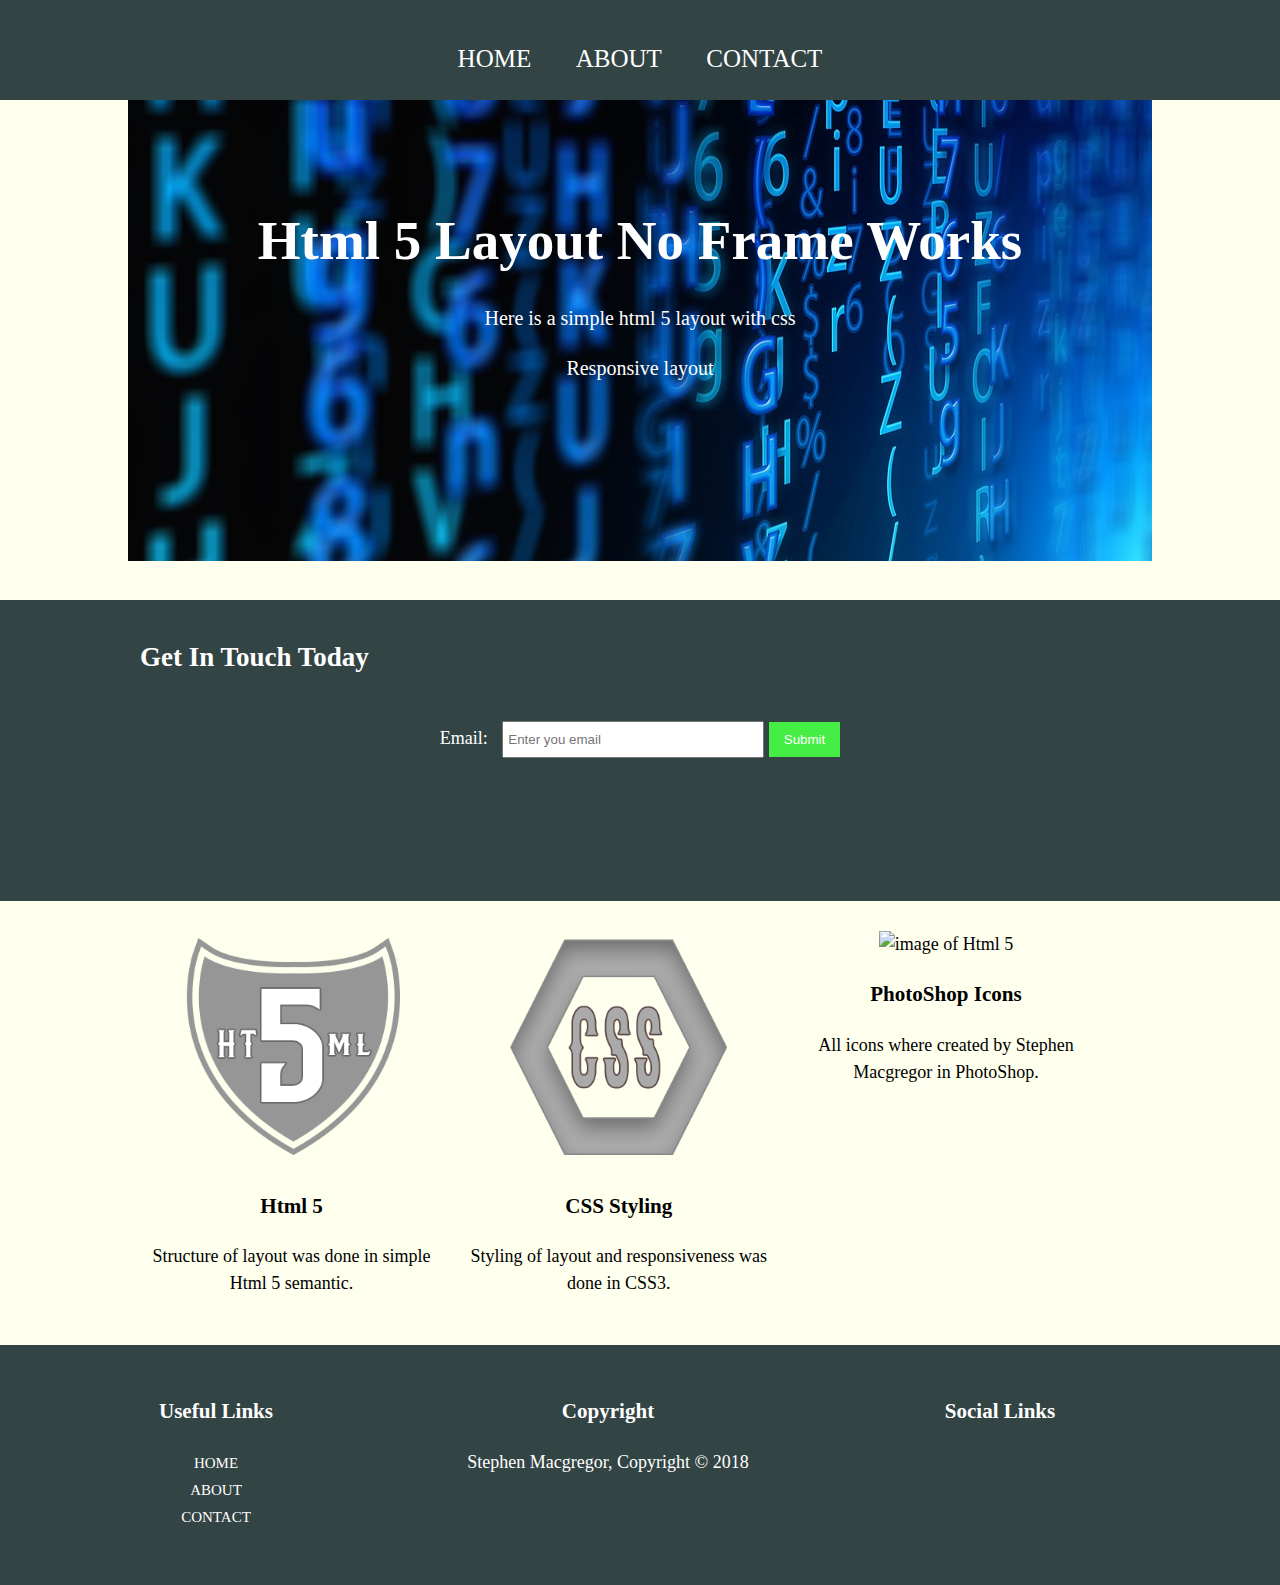
==== index.html @ dd4d7265 "Initial commit" ====
<!DOCTYPE html>
<html lang="en">
<head>
    <meta charset="UTF-8">
    <meta name="viewport" content="width=device-width, initial-scale=1.0">
    <meta http-equiv="X-UA-Compatible" content="ie=edge">
    <link rel="stylesheet" href="assets/css/main.css" type="text/css">
    <title>Html 5 layout No Frame Works</title>
</head>
<body>
<header>
    <div class="container">
    <nav>
        <ul>
            <li><a href="index.html">Home</a></li>
            <li><a href="about.html">About</a></li>
            <li><a href="contact.html">contact</a></li>
        </ul>
    </nav>
    </div>
</header>
<section class="container hero">
    
        <h1>Html 5 Layout No Frame Works</h1>
        <p>Here is a simple html 5 layout with css</p>
        <p>Responsive layout</p>
  
</section>
<section class="call-action">
    <div class="container">
        <h2>Get In Touch Today</h2>
        <form>
            <label for="email">Email:</label>
            <input type="email" id="email" placeholder="Enter you email" required>
            <button type="submit" class="btn-1">Submit</button>
        </form>
    </div>
</section>
<section class="boxes">
    <div class="container">
        <div class="box">
            <img src="assets/img/html5icon.png" alt="image of Html 5">
            <h3>Html 5</h3>
            <p>Structure of layout was done in simple Html 5 semantic.</p>
        </div>
        <div class="box">
            <img src="assets/img/CSSICON.png" alt="image of Html 5">
            <h3>CSS Styling</h3>
            <p>Styling of layout and responsiveness was done in CSS3.</p>
        </div>
        <div class="box">
            <img src="#" alt="image of Html 5">
            <h3>PhotoShop Icons</h3>
            <p>All icons where created by Stephen Macgregor in PhotoShop.</p>
        </div>
    </div>
   
</section>
<footer>
    <div class="box">
        <h3>Useful Links</h3>
        <ul>
            <li><a href="index.html">Home</a></li>
            <li><a href="about.html">About</a></li>
            <li><a href="contact.html">contact</a></li>
        </ul>
    </div>
    <div class="box">
        <h3>Copyright</h3>
        <p>Stephen Macgregor, Copyright &copy; 2018</p>
    </div>
    <div class="box">
        <h3>Social Links</h3>
    </div> 
</footer>  
</body>
</html>
---- assets/css/main.css ----
body{
    font-family: Cambria, Cochin, Georgia, Times, 'Times New Roman', serif;
    font-size: 18px;
    line-height: 1.5;
    padding: 0;
    margin: 0;
    background-color: #ffe;
}
/* Main CSS thourghout the design */
.container {
    width: 80%;
    padding: 0;
    margin: auto;
    overflow: hidden;
}

ul {
    padding: 0;
    margin: 0;
}

.btn-1 {
    height: 35px;
    color: #fff;
    background: #4e4;
    border: 0;
    padding-right: 15px;
    padding-left: 15px; 

}

/* Header Navbar */
header {
    background-color: #344;
    text-align: center;
    padding-top: 30px;
    min-height: 70px;   
}

header a {
    color: #fff;
    text-decoration: none;
    text-transform: uppercase;
    font-size: 25px;
}

header a:hover {
    color: #222;
    background-color: #efe;
    opacity: 0.6;
}

header li {
   display: inline;
   padding: 0 20px 0 20px; 
}

header nav {
    margin-top: 10px;
}

    /* Hero Call to Action */
.hero {
    min-height: 500px;
    background: url('../img/matrix-hero.jpg') no-repeat 0 -400px; 
    text-align: center;
    color: #fff; 
}

.hero h1 {
    margin-top: 100px;
    font-size: 55px;
    margin-bottom: 10px;
}

.hero p {
   font-size: 20px; 
}

.call-action {
    padding: 15px;
    color: #fff;
    background-color: #344;
    margin: 0;
}

.call-action h2 {
    float: left;
}

.call-action form {
    float: right;
    padding: 5px;
    margin-top: 16px;
}

.call-action input[type="email"] {
    padding: 4px;
    height: 25px;
    width: 250px; 
}

    /* Boxes */
.boxes {
    margin-top: 20px;
}

.box {
  float: left;
  text-align: center;
  width: 30%;
  padding: 10px;

}

.box img {
    width: 75%;

}
/* About Main */
article {
   float: left;
   width: 70%; 
}

.box_1 {
    width: 100%;

}

.page-title {
    font-size: 34px;
    text-align: center;
    text-transform: uppercase;
}

.body-title {
    text-align: center;
    text-transform: uppercase;

}

.body-text {
    text-align: center;
}
                /* Aside */
aside, #sidebar {
    float: right;
    width: 30%;
    background-color: #344;
    color: #fff;
    margin-top: 15px;
    border-radius: 25%;
}

.side-title {
    text-align: center;
    text-transform: uppercase;
}

aside ul li {
    text-align: center;
    list-style-type: none;
    padding: 5px;
}
/* Contact Form Main */
main {
    width: 100%;
}

form {
    width: 100%;
    text-align: center;
    background-color: #344;
    color: #fff;
    min-height: 160px;
    border-radius: 25px
}

fieldset {
    border-radius: 25px;
    margin: 5px;
    min-height: 100px; 
}

legend {
    font-size: 25px;
}

label {
    padding: 5px;
    margin: 5px;
}

select option {
    margin: 5px;
}

form input[type="text"] {
    text-align: center;
    width: 150px;
    padding: 4px;
    margin: 0;
    border-radius: 2px;
}

/* Footer */
footer {
  padding: 20px;
  margin-top: 20px;
  color: #fff;
  background-color: #344;
  text-align: center;
  min-height: 200px;  
}

footer a {
    color: #fff;
    text-decoration: none;
    text-transform: uppercase;
    font-size: 15px;
}

footer a:hover {
    color: #222;
    background-color: #efe;
    opacity: 0.6;
}

footer li {
    display: block;
    padding: 0 15px 0 15px; 
 }
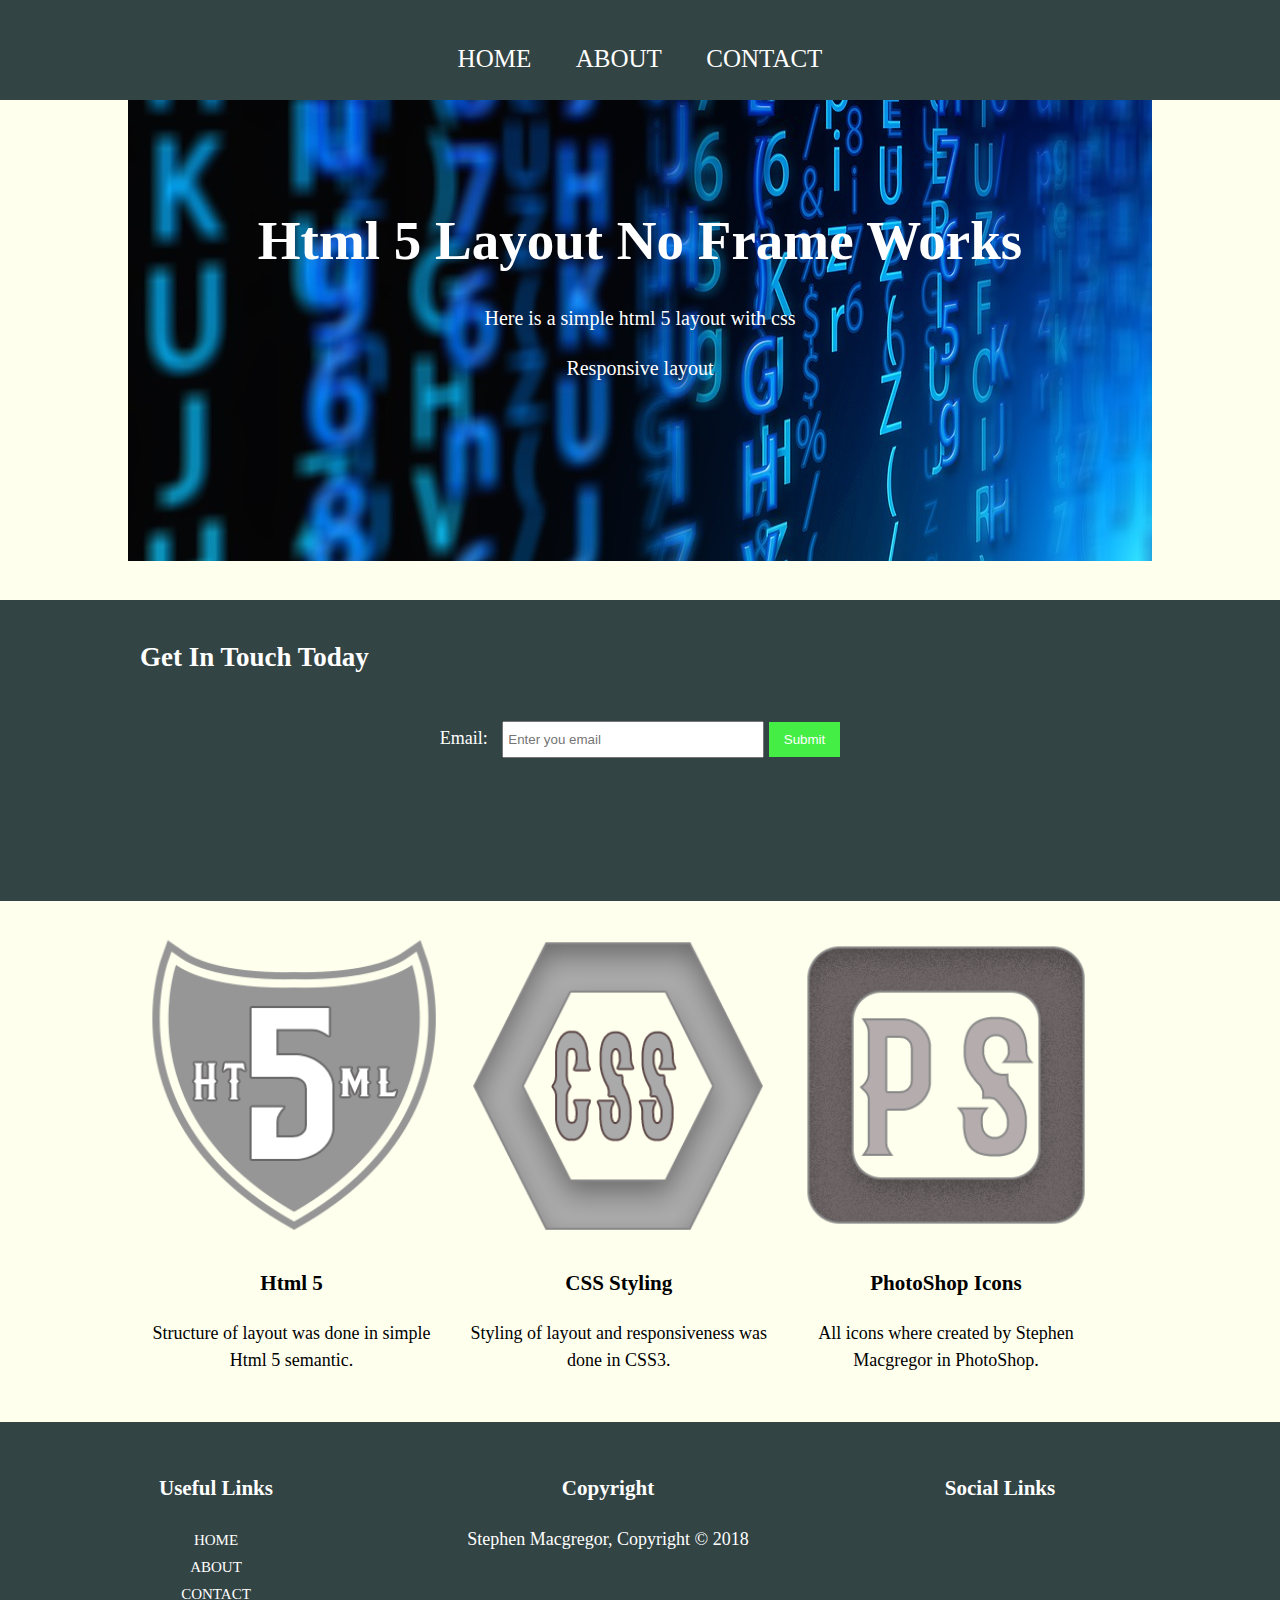
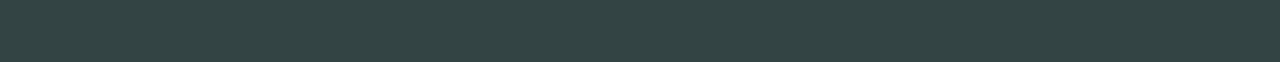
==== commit 14b17f4e: "added ps icon media quiries" ====
--- a/index.html
+++ b/index.html
@@ -44,12 +44,12 @@
             <p>Structure of layout was done in simple Html 5 semantic.</p>
         </div>
         <div class="box">
-            <img src="assets/img/CSSICON.png" alt="image of Html 5">
+            <img src="assets/img/CSSICON.png" alt="image of css">
             <h3>CSS Styling</h3>
             <p>Styling of layout and responsiveness was done in CSS3.</p>
         </div>
         <div class="box">
-            <img src="#" alt="image of Html 5">
+            <img src="assets/img/psicon.png" alt="image of Photoshop">
             <h3>PhotoShop Icons</h3>
             <p>All icons where created by Stephen Macgregor in PhotoShop.</p>
         </div>
--- a/assets/css/main.css
+++ b/assets/css/main.css
@@ -114,7 +114,7 @@
 }
 
 .box img {
-    width: 75%;
+    width: 100%;
 
 }
 /* About Main */
@@ -230,4 +230,47 @@
 footer li {
     display: block;
     padding: 0 15px 0 15px; 
- }+ }
+
+@media(max-width: 768px) {
+    header nav{
+        margin-top: 0;     
+    }
+    header a {
+        font-size: 30px;
+        text-transform: capitalize;
+    }
+    header li {
+        display: block;
+        padding: 0 10px 0 10px; 
+    }
+    .hero h1 {
+        margin-top: 50px;
+        font-size: 34px;
+        margin-bottom: 5px;
+    }
+    .box {
+        
+        text-align: center;
+        width: 100%;
+        padding: 5px;
+      
+      }
+    .box img {
+        width: 100%;
+    
+    }
+    footer {
+        min-height: 400px;
+    }
+    article {
+       width: 100%; 
+     }
+    .box_1 {
+        width: 100%;
+    
+    }
+    aside, #sidebar {
+        width: 100%;   
+    }
+}